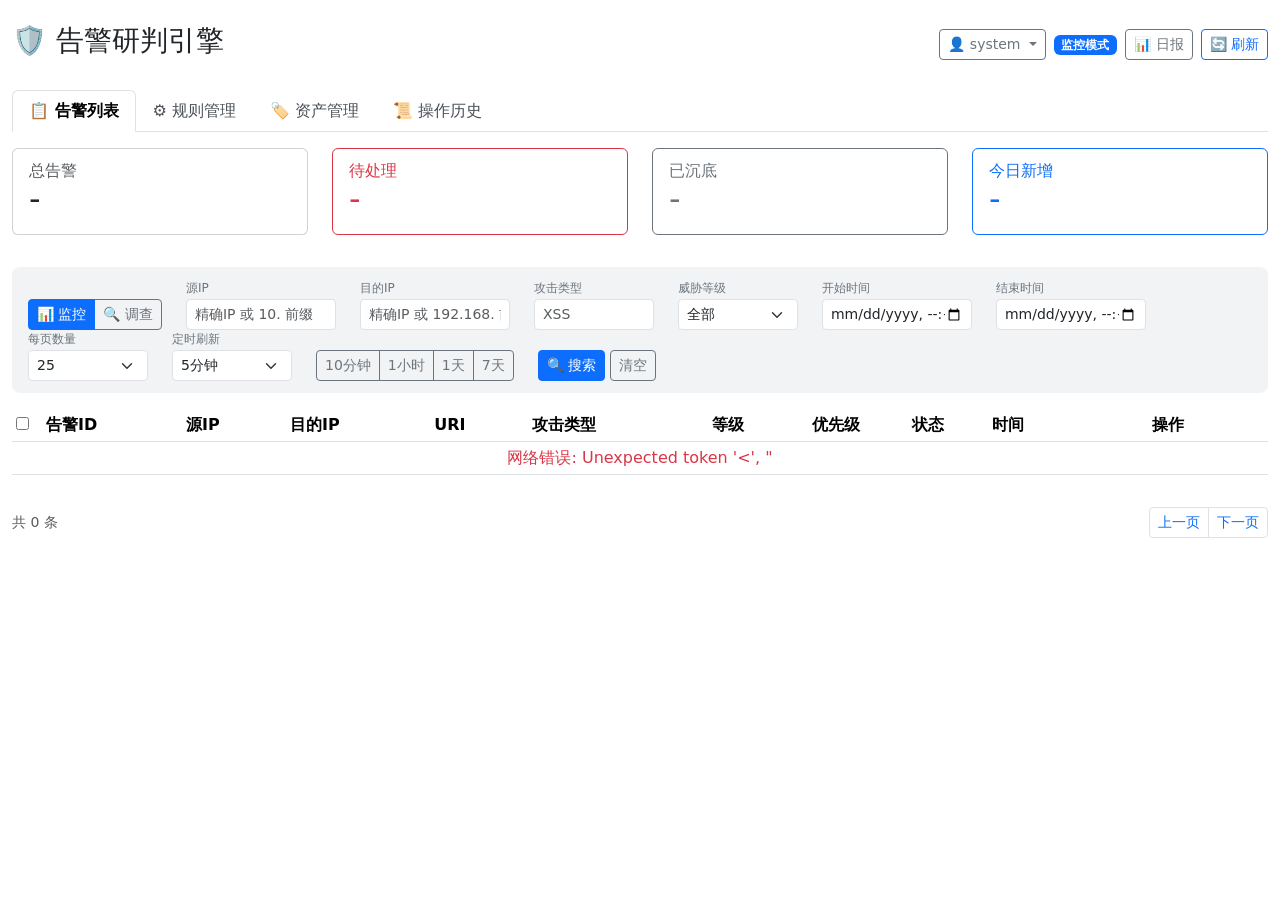
==== static/index.html @ 2e97ac18 "Add files via upload" ====
<!DOCTYPE html>
<html lang="zh-CN">
<head>
    <meta charset="UTF-8">
    <meta name="viewport" content="width=device-width, initial-scale=1.0">
    <title>告警研判引擎</title>
    <link href="https://cdn.jsdelivr.net/npm/bootstrap@5.3.0/dist/css/bootstrap.min.css" rel="stylesheet">
    <link href="/static/css/style.css" rel="stylesheet">
</head>
<body>
    <div class="container-fluid py-4" id="app">
        <!-- 标题 -->
        <div class="d-flex justify-content-between align-items-center mb-4">
            <h1 class="h3">🛡️ 告警研判引擎</h1>
            <div class="d-flex align-items-center gap-2">
                <div class="dropdown d-inline-block">
                    <button class="btn btn-outline-secondary btn-sm dropdown-toggle" type="button" data-bs-toggle="dropdown">
                        👤 <span id="currentUserDisplay">system</span>
                    </button>
                    <ul class="dropdown-menu dropdown-menu-end">
                        <li><a class="dropdown-item" href="#" onclick="switchUser('zhangsan')">张三 (zhangsan)</a></li>
                        <li><a class="dropdown-item" href="#" onclick="switchUser('lisi')">李四 (lisi)</a></li>
                        <li><a class="dropdown-item" href="#" onclick="switchUser('wangwu')">王五 (wangwu)</a></li>
                        <li><hr class="dropdown-divider"></li>
                        <li><a class="dropdown-item" href="#" onclick="switchUser(prompt('输入用户名:'))">自定义...</a></li>
                        <li><a class="dropdown-item" href="#" onclick="switchUser('admin')">管理员 (admin)</a></li>
                    </ul>
                </div>
                <span class="badge bg-secondary me-2" id="modeBadge">监控模式</span>
                <button class="btn btn-outline-secondary btn-sm" onclick="openDailyReport()">📊 日报</button>
                <button class="btn btn-outline-primary btn-sm" onclick="refreshData()">🔄 刷新</button>
            </div>
        </div>

        <!-- Tab 导航 -->
        <ul class="nav nav-tabs mb-3" id="mainTabs" role="tablist">
            <li class="nav-item"><button class="nav-link active" id="alerts-tab" data-bs-toggle="tab" data-bs-target="#alerts-pane" type="button" role="tab">📋 告警列表</button></li>
            <li class="nav-item"><button class="nav-link" id="rules-tab" data-bs-toggle="tab" data-bs-target="#rules-pane" type="button" role="tab">⚙️ 规则管理</button></li>
            <li class="nav-item"><button class="nav-link" id="assets-tab" data-bs-toggle="tab" data-bs-target="#assets-pane" type="button" role="tab">🏷️ 资产管理</button></li>
            <li class="nav-item"><button class="nav-link" id="history-tab" data-bs-toggle="tab" data-bs-target="#history-pane" type="button" role="tab">📜 操作历史</button></li>
            <li class="nav-item" id="promotions-tab-item"><button class="nav-link" id="promotions-tab" data-bs-toggle="tab" data-bs-target="#promotions-pane" type="button" role="tab">🔔 升格通知 <span class="badge bg-danger" id="promotionsBadge" style="display:none;">0</span></button></li>
        </ul>

        <div class="tab-content">
            <!-- 各 Tab 内容由 JS 动态渲染 -->
            <div class="tab-pane fade show active" id="alerts-pane" role="tabpanel"></div>
            <div class="tab-pane fade" id="rules-pane" role="tabpanel"></div>
            <div class="tab-pane fade" id="assets-pane" role="tabpanel"></div>
            <div class="tab-pane fade" id="history-pane" role="tabpanel"></div>
            <div class="tab-pane fade" id="promotions-pane" role="tabpanel"></div>
        </div>
    </div>

    <!-- ======================== 弹窗 ======================== -->
    <div class="modal fade" id="detailModal" tabindex="-1">
        <div class="modal-dialog modal-lg detail-modal">
            <div class="modal-content">
                <div class="modal-header"><h5 class="modal-title">告警详情</h5><button type="button" class="btn-close" data-bs-dismiss="modal"></button></div>
                <div class="modal-body" id="detailBody">加载中...</div>
                <div class="modal-footer"><button type="button" class="btn btn-secondary" data-bs-dismiss="modal">关闭</button></div>
            </div>
        </div>
    </div>

    <!-- 沉底弹窗（统一） -->
    <div class="modal fade" id="sinkModal" tabindex="-1">
        <div class="modal-dialog">
            <div class="modal-content">
                <div class="modal-header">
                    <h5 class="modal-title" id="sinkModalTitle">沉底操作</h5>
                    <button type="button" class="btn-close" data-bs-dismiss="modal"></button>
                </div>
                <div class="modal-body">
                    <input type="hidden" id="sinkAlertId">
                    <input type="hidden" id="sinkTarget">
                    <input type="hidden" id="sinkMode" value="single">

                    <div class="mb-3">
                        <label class="form-label">操作确认</label>
                        <div id="sinkAlertPreview" class="small text-muted">加载中...</div>
                    </div>

                    <!-- 单选框：仅在单条沉底时显示 -->
                    <div class="mb-3 sink-mode-options">
                        <label class="form-label">处置方式</label>
                        <div class="form-check">
                            <input class="form-check-input" type="radio" name="sinkModeRadio" id="sinkModeSingle" value="single" checked>
                            <label class="form-check-label" for="sinkModeSingle">仅沉底本条告警</label>
                        </div>
                        <div class="form-check">
                            <input class="form-check-input" type="radio" name="sinkModeRadio" id="sinkModeIpTemp" value="ip_temp">
                            <label class="form-check-label" for="sinkModeIpTemp">IP临时沉底（沉底该IP所有告警）</label>
                        </div>
                    </div>

                    <div class="mb-3">
                        <label class="form-label">原因 <span class="text-danger">*</span></label>
                        <input type="text" class="form-control" id="sinkReason" placeholder="请填写沉底原因（必填）" required>
                    </div>

                    <div class="mb-3" id="sinkRuleSyncWrapper" style="display:none;">
                        <div class="form-check">
                            <input class="form-check-input" type="checkbox" id="sinkCreateRule" checked>
                            <label class="form-check-label" for="sinkCreateRule">同步到临时规则（24小时，仅个人）</label>
                        </div>
                    </div>
                </div>
                <div class="modal-footer">
                    <button type="button" class="btn btn-secondary" data-bs-dismiss="modal">取消</button>
                    <button type="button" class="btn btn-danger" onclick="confirmSink()">确认沉底</button>
                </div>
            </div>
        </div>
    </div>

    <div class="modal fade" id="createRuleModal" tabindex="-1">
        <div class="modal-dialog">
            <div class="modal-content">
                <div class="modal-header"><h5 class="modal-title">新建沉底规则</h5><button type="button" class="btn-close" data-bs-dismiss="modal"></button></div>
                <div class="modal-body">
                    <div class="mb-3">
                        <label class="form-label">快速模板</label>
                        <select class="form-select" id="ruleTemplate" onchange="applyTemplate()">
                            <option value="">-- 选择模板 --</option>
                            <option value='{"field":"uri","operator":"contains","value":"/health"}'>忽略健康检查 (/health)</option>
                            <option value='{"field":"uri","operator":"contains","value":"/metrics"}'>忽略指标接口 (/metrics)</option>
                            <option value='{"field":"uri","operator":"endswith","value":".css"}'>忽略静态CSS</option>
                            <option value='{"field":"uri","operator":"endswith","value":".js"}'>忽略静态JS</option>
                            <option value='{"field":"user_agent","operator":"contains","value":"bot"}'>忽略爬虫 (bot)</option>
                            <option value='{"field":"user_agent","operator":"contains","value":"curl"}'>忽略 curl</option>
                            <option value='{"field":"src_ip","operator":"exact","value":"127.0.0.1"}'>忽略本地回环</option>
                        </select>
                    </div>
                    <form id="createRuleForm">
                        <div class="mb-3"><label class="form-label">匹配字段</label>
                            <select class="form-select" id="ruleField" required>
                                <option value="uri">URI</option><option value="src_ip">源IP</option>
                                <option value="user_agent">User-Agent</option><option value="method">请求方法</option>
                                <option value="attack_type">攻击类型</option>
                            </select>
                        </div>
                        <div class="mb-3"><label class="form-label">操作符</label>
                            <select class="form-select" id="ruleOperator" required>
                                <option value="contains">包含 (contains)</option><option value="startswith">前缀匹配 (startswith)</option>
                                <option value="endswith">后缀匹配 (endswith)</option><option value="exact">精确匹配 (exact)</option>
                                <option value="regex">正则匹配 (regex)</option>
                            </select>
                        </div>
                        <div class="mb-3"><label class="form-label">匹配值</label>
                            <input type="text" class="form-control" id="ruleValue" placeholder="支持单个IP 或 网段(如 10.0.0.0/8)" required>
                        </div>
                        <div class="mb-3"><label class="form-label">作用域</label>
                            <select class="form-select" id="ruleScope" required>
                                <option value="personal">个人 (personal)</option>
                                <option value="global">全局 (global)</option>
                            </select>
                        </div>
                        <div class="mb-3"><label class="form-label">过期时间（个人规则最大24小时；全局规则可留空表示长期）</label><input type="datetime-local" class="form-control" id="ruleExpireAt"></div>
                        <div class="mb-3"><label class="form-label">原因</label><input type="text" class="form-control" id="ruleReason" placeholder="例如: 健康检查误报" required></div>
                    </form>
                </div>
                <div class="modal-footer">
                    <button type="button" class="btn btn-secondary" data-bs-dismiss="modal">取消</button>
                    <button type="button" class="btn btn-primary" onclick="confirmCreateRule()">确认创建</button>
                </div>
            </div>
        </div>
    </div>

    <div class="modal fade" id="assetModal" tabindex="-1">
        <div class="modal-dialog">
            <div class="modal-content">
                <div class="modal-header"><h5 class="modal-title" id="assetModalTitle">新增资产</h5><button type="button" class="btn-close" data-bs-dismiss="modal"></button></div>
                <div class="modal-body">
                    <input type="hidden" id="editAssetId">
                    <div class="mb-3"><label class="form-label">资产标识 <span class="text-danger">*</span></label>
                        <input type="text" class="form-control" id="assetIdentifier" placeholder="例如: 192.168.1.0/24 或 www.test.com" required>
                    </div>
                    <div class="mb-3"><label class="form-label">资产名称 <span class="text-danger">*</span></label>
                        <input type="text" class="form-control" id="assetName" placeholder="例如: 核心支付系统" required>
                    </div>
                    <div class="mb-3"><label class="form-label">基础权重 <span class="text-danger">*</span></label>
                        <input type="number" class="form-control" id="assetBaseWeight" value="1.0" step="0.1" min="0.1" max="100" required>
                    </div>
                    <div class="mb-3"><label class="form-label">临时权重</label>
                        <input type="number" class="form-control" id="assetTempWeight" step="0.1" min="0.1" max="100" placeholder="留空表示不使用">
                    </div>
                    <div class="mb-3"><label class="form-label">临时权重过期时间</label>
                        <input type="datetime-local" class="form-control" id="assetTempExpireAt">
                    </div>
                    <div class="mb-3"><label class="form-label">负责人</label><input type="text" class="form-control" id="assetOwner" placeholder="业务负责人姓名"></div>
                    <div class="mb-3"><label class="form-label">备注</label><input type="text" class="form-control" id="assetRemark" placeholder="例如: 生产环境"></div>
                    <div class="mb-3"><label class="form-label">状态</label>
                        <select class="form-select" id="assetEnabled"><option value="true">启用</option><option value="false">禁用</option></select>
                    </div>
                </div>
                <div class="modal-footer">
                    <button type="button" class="btn btn-secondary" data-bs-dismiss="modal">取消</button>
                    <button type="button" class="btn btn-primary" onclick="confirmAssetSave()">确认保存</button>
                </div>
            </div>
        </div>
    </div>

    <!-- 日报统计 -->
    <div class="modal fade" id="reportModal" tabindex="-1">
        <div class="modal-dialog">
            <div class="modal-content">
                <div class="modal-header">
                    <h5 class="modal-title">日报统计</h5>
                    <button type="button" class="btn-close" data-bs-dismiss="modal"></button>
                </div>
                <div class="modal-body">
                    <div class="row align-items-end mb-3">
                        <div class="col"><label class="form-label small">开始时间</label><input type="datetime-local" class="form-control form-control-sm" id="reportFrom"></div>
                        <div class="col"><label class="form-label small">结束时间</label><input type="datetime-local" class="form-control form-control-sm" id="reportTo"></div>
                        <div class="col-auto"><button class="btn btn-primary btn-sm" onclick="loadDailyReport()">查询</button></div>
                    </div>
                    <table class="table table-sm">
                        <tbody id="reportTableBody"><tr><td class="text-muted">加载中...</td></tr></tbody>
                    </table>
                    <p class="text-muted small mb-0">仅统计真实存在的状态：总告警 / 已沉底 / 剩余未研判。错漏数需次日复盘人工补充，系统不提供。</p>
                </div>
            </div>
        </div>
    </div>

    <!-- 1. 基础库 -->
    <script src="https://cdn.jsdelivr.net/npm/bootstrap@5.3.0/dist/js/bootstrap.bundle.min.js"></script>
    <script src="/static/js/api.js"></script>
    <script src="/static/js/alerts/stats.js"></script>
    <script src="/static/js/alerts/filters.js"></script>
    <script src="/static/js/alerts/batch.js"></script>
    <script src="/static/js/alerts/sink.js"></script>
    <script src="/static/js/alerts/list.js"></script>
    <script src="/static/js/rules.js"></script>
    <script src="/static/js/assets.js"></script>
    <script src="/static/js/history.js"></script>
    <script src="/static/js/promotions.js"></script>
    <script src="/static/js/report.js"></script>
    <script src="/static/js/main.js"></script>
</body>
</html>
---- static/css/style.css ----
/* ========== 全局样式 ========== */
.priority-high { color: #dc3545; font-weight: bold; }
.priority-med { color: #fd7e14; font-weight: bold; }
.priority-low { color: #28a745; }
.stats-card { transition: all 0.2s; }
.stats-card:hover { transform: translateY(-2px); box-shadow: 0 4px 12px rgba(0,0,0,0.1); }
.log-time { font-family: monospace; font-size: 0.85rem; color: #6c757d; }
.alert-row:hover { background: #f8f9fa; }
.filter-section { background: #f1f3f5; padding: 12px 16px; border-radius: 8px; }
.filter-label { font-size: 0.75rem; color: #6c757d; margin-bottom: 2px; }
.filter-input { width: 150px; }
.filter-input-sm { width: 120px; }
.raw-log { background: #212529; color: #f8f9fa; padding: 12px; border-radius: 6px; font-size: 0.8rem; max-height: 200px; overflow-y: auto; font-family: monospace; white-space: pre-wrap; word-break: break-all; }
.detail-modal .modal-dialog { max-width: 800px; }
.nav-tabs .nav-link { color: #495057; }
.nav-tabs .nav-link.active { font-weight: bold; }
.temp-badge { background: #ff6b6b; color: white; font-size: 0.6rem; padding: 2px 6px; border-radius: 4px; margin-left: 4px; }
.checkbox-col { width: 30px; }
.batch-bar { background: #e9ecef; padding: 8px 12px; border-radius: 6px; margin-bottom: 10px; display: none; }
.batch-bar.show { display: flex; align-items: center; gap: 10px; }
.template-select { min-width: 180px; }
.user-dropdown .dropdown-toggle::after { display: inline-block; margin-left: 4px; }
@media (max-width: 768px) {
    .filter-input, .filter-input-sm { width: 100%; }
    .filter-section .col-auto { padding: 4px 0; }
    .batch-bar { flex-wrap: wrap; }
}
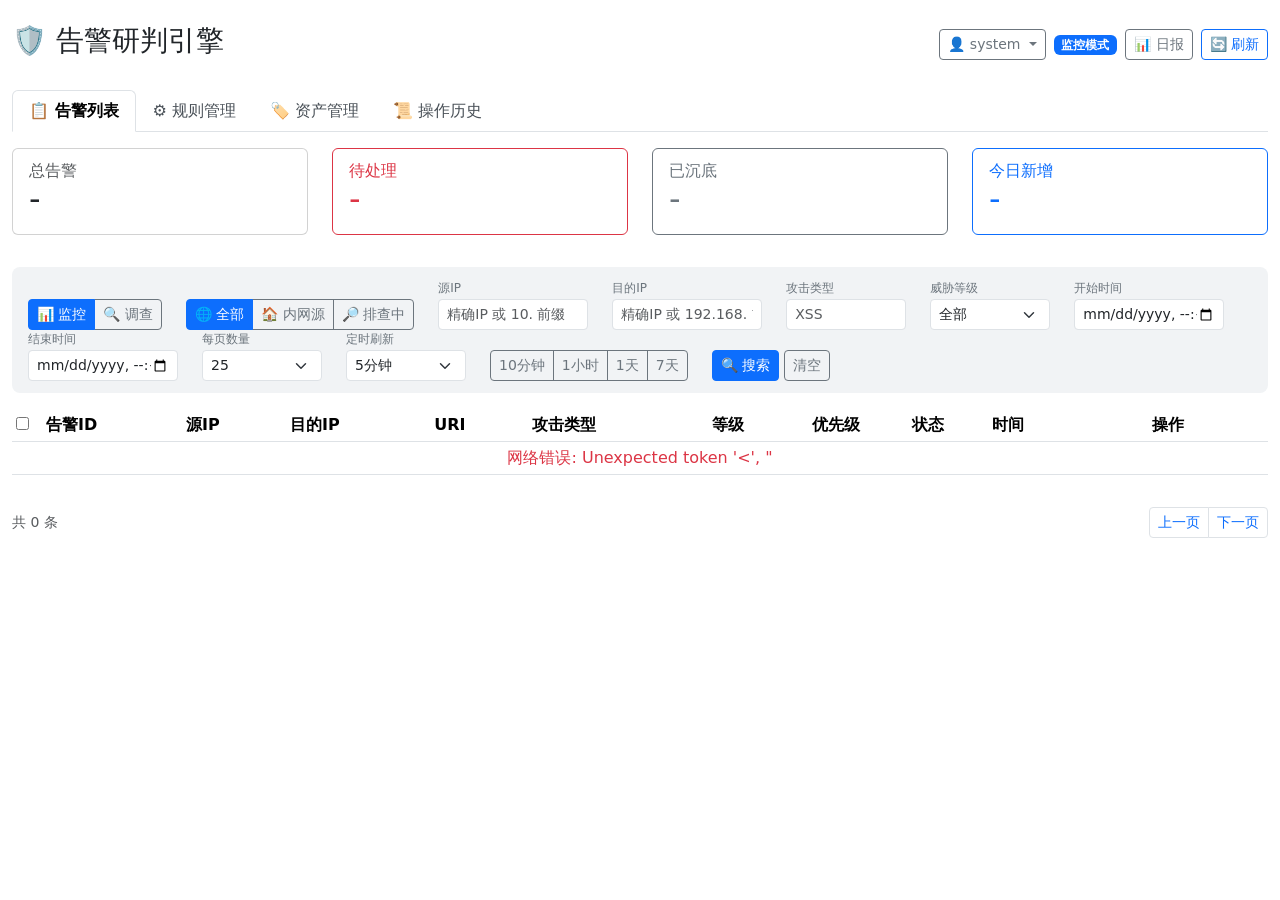
==== commit 544a8686: "Add files via upload" ====
--- a/static/index.html
+++ b/static/index.html
@@ -4,7 +4,7 @@
     <meta charset="UTF-8">
     <meta name="viewport" content="width=device-width, initial-scale=1.0">
     <title>告警研判引擎</title>
-    <link href="https://cdn.jsdelivr.net/npm/bootstrap@5.3.0/dist/css/bootstrap.min.css" rel="stylesheet">
+    <link href="https://cdn.bootcdn.net/ajax/libs/twitter-bootstrap/5.3.0/css/bootstrap.min.css" rel="stylesheet">
     <link href="/static/css/style.css" rel="stylesheet">
 </head>
 <body>
@@ -67,35 +67,60 @@
         <div class="modal-dialog">
             <div class="modal-content">
                 <div class="modal-header">
-                    <h5 class="modal-title" id="sinkModalTitle">沉底操作</h5>
+                    <h5 class="modal-title" id="sinkModalTitle">研判处置</h5>
                     <button type="button" class="btn-close" data-bs-dismiss="modal"></button>
                 </div>
                 <div class="modal-body">
                     <input type="hidden" id="sinkAlertId">
                     <input type="hidden" id="sinkTarget">
                     <input type="hidden" id="sinkMode" value="single">
+                    <input type="hidden" id="sinkAggAttackType" value="">
+                    <input type="hidden" id="sinkAggUri" value="">
 
                     <div class="mb-3">
                         <label class="form-label">操作确认</label>
                         <div id="sinkAlertPreview" class="small text-muted">加载中...</div>
                     </div>
 
-                    <!-- 单选框：仅在单条沉底时显示 -->
+                    <!-- 研判结论 -->
+                    <div class="mb-3">
+                        <label class="form-label">研判结论 <span class="text-danger">*</span></label>
+                        <div class="form-check">
+                            <input class="form-check-input" type="radio" name="sinkVerdict" id="verdictIgnore" value="ignore" checked onchange="onVerdictChange()">
+                            <label class="form-check-label" for="verdictIgnore"><strong>忽略</strong> —— 非攻击 / 误报，不再看</label>
+                        </div>
+                        <div class="form-check">
+                            <input class="form-check-input" type="radio" name="sinkVerdict" id="verdictInvestigate" value="investigate" onchange="onVerdictChange()">
+                            <label class="form-check-label" for="verdictInvestigate"><strong>排查</strong> —— 疑似攻陷 / 内网来源，需拉人核查（<span class="text-muted">移出主视图、标记「排查中」，可在「🔎 排查中」视图找回</span>）</label>
+                        </div>
+                        <div class="form-check">
+                            <input class="form-check-input" type="radio" name="sinkVerdict" id="verdictBlock" value="block" onchange="onVerdictChange()">
+                            <label class="form-check-label" for="verdictBlock"><strong>封堵</strong> —— 已提交封堵（<span class="text-muted">截图与沟通在系统外，不再要说明</span>）</label>
+                        </div>
+                    </div>
+
+                    <!-- 二级理由：仅「忽略」需要（只有它能凭空让告警消失） -->
+                    <div class="mb-3" id="sinkReasonWrapper">
+                        <label class="form-label">忽略原因 <span class="text-danger">*</span></label>
+                        <select class="form-select" id="sinkReasonCode" onchange="onReasonCodeChange()">
+                            <option value="非攻击">非攻击</option>
+                            <option value="留待观察">留待观察</option>
+                            <option value="__other__">其他（需说明）</option>
+                        </select>
+                        <input type="text" class="form-control mt-2" id="sinkReasonNote" placeholder="请补充说明（必填）" style="display:none;">
+                    </div>
+
+                    <!-- 处置范围：仅单条时显示 -->
                     <div class="mb-3 sink-mode-options">
-                        <label class="form-label">处置方式</label>
+                        <label class="form-label">处置范围</label>
                         <div class="form-check">
                             <input class="form-check-input" type="radio" name="sinkModeRadio" id="sinkModeSingle" value="single" checked>
-                            <label class="form-check-label" for="sinkModeSingle">仅沉底本条告警</label>
+                            <label class="form-check-label" for="sinkModeSingle">仅处理本条告警</label>
                         </div>
                         <div class="form-check">
                             <input class="form-check-input" type="radio" name="sinkModeRadio" id="sinkModeIpTemp" value="ip_temp">
-                            <label class="form-check-label" for="sinkModeIpTemp">IP临时沉底（沉底该IP所有告警）</label>
-                        </div>
-                    </div>
-
-                    <div class="mb-3">
-                        <label class="form-label">原因 <span class="text-danger">*</span></label>
-                        <input type="text" class="form-control" id="sinkReason" placeholder="请填写沉底原因（必填）" required>
+                            <label class="form-check-label" for="sinkModeIpTemp">该 IP 全部告警（可同步临时规则）</label>
+                        </div>
                     </div>
 
                     <div class="mb-3" id="sinkRuleSyncWrapper" style="display:none;">
@@ -107,7 +132,7 @@
                 </div>
                 <div class="modal-footer">
                     <button type="button" class="btn btn-secondary" data-bs-dismiss="modal">取消</button>
-                    <button type="button" class="btn btn-danger" onclick="confirmSink()">确认沉底</button>
+                    <button type="button" class="btn btn-primary" onclick="confirmSink()">确认</button>
                 </div>
             </div>
         </div>
@@ -149,6 +174,12 @@
                         <div class="mb-3"><label class="form-label">匹配值</label>
                             <input type="text" class="form-control" id="ruleValue" placeholder="支持单个IP 或 网段(如 10.0.0.0/8)" required>
                         </div>
+                        <div class="mb-3"><label class="form-label">意图</label>
+                            <select class="form-select" id="ruleIntent" onchange="onRuleIntentChange()">
+                                <option value="sink">沉底 (sink)：命中即从主视图隐去</option>
+                                <option value="exempt">内网源豁免 (exempt)：划入「内网源视图」（仅全局规则）</option>
+                            </select>
+                        </div>
                         <div class="mb-3"><label class="form-label">作用域</label>
                             <select class="form-select" id="ruleScope" required>
                                 <option value="personal">个人 (personal)</option>
@@ -180,10 +211,10 @@
                         <input type="text" class="form-control" id="assetName" placeholder="例如: 核心支付系统" required>
                     </div>
                     <div class="mb-3"><label class="form-label">基础权重 <span class="text-danger">*</span></label>
-                        <input type="number" class="form-control" id="assetBaseWeight" value="1.0" step="0.1" min="0.1" max="100" required>
+                        <input type="number" class="form-control" id="assetBaseWeight" value="1.0" step="0.1" min="0.5" max="3" required>
                     </div>
                     <div class="mb-3"><label class="form-label">临时权重</label>
-                        <input type="number" class="form-control" id="assetTempWeight" step="0.1" min="0.1" max="100" placeholder="留空表示不使用">
+                        <input type="number" class="form-control" id="assetTempWeight" step="0.1" min="0.5" max="3" placeholder="留空表示不使用">
                     </div>
                     <div class="mb-3"><label class="form-label">临时权重过期时间</label>
                         <input type="datetime-local" class="form-control" id="assetTempExpireAt">
@@ -219,14 +250,16 @@
                     <table class="table table-sm">
                         <tbody id="reportTableBody"><tr><td class="text-muted">加载中...</td></tr></tbody>
                     </table>
-                    <p class="text-muted small mb-0">仅统计真实存在的状态：总告警 / 已沉底 / 剩余未研判。错漏数需次日复盘人工补充，系统不提供。</p>
+                    <div id="reportRuleBreakdown" class="mt-3"></div>
+                    <div id="reportUnclassified" class="mt-3"></div>
+                    <p class="text-muted small mb-0">总告警 / 动作沉底 / 规则沉底 / 剩余未研判 / 沉底占比。规则维度为「按当前规则重算」，非历史实际值；错漏数需次日复盘人工补充，系统不提供。</p>
                 </div>
             </div>
         </div>
     </div>
 
     <!-- 1. 基础库 -->
-    <script src="https://cdn.jsdelivr.net/npm/bootstrap@5.3.0/dist/js/bootstrap.bundle.min.js"></script>
+    <script src="https://cdn.bootcdn.net/ajax/libs/twitter-bootstrap/5.3.0/js/bootstrap.bundle.min.js"></script>
     <script src="/static/js/api.js"></script>
     <script src="/static/js/alerts/stats.js"></script>
     <script src="/static/js/alerts/filters.js"></script>
